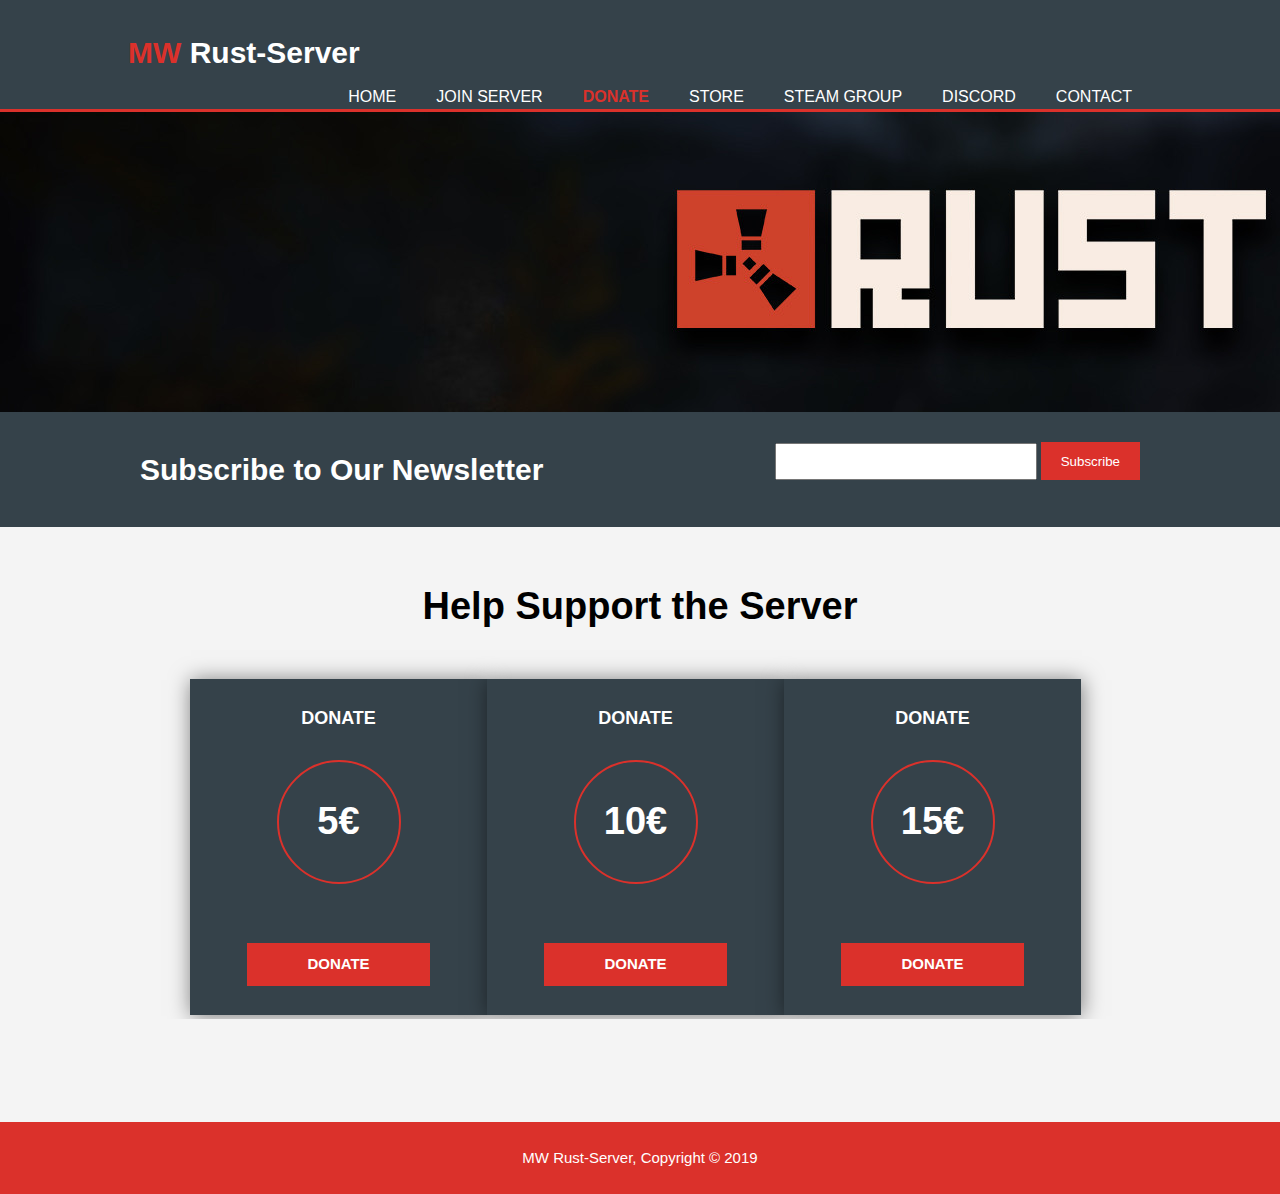
==== donate.html @ 0d38cafe "Initial commit for rust-website" ====
<!DOCTYPE html>
<html>
  <head>
    <meta charset="utf-8">
    <meta name="viewport" content="width=device-width">
    <meta name="description" content="MW super fun Rust Server">
    <meta name="keywords" content="Rust, rust server, mwitt rust server, mwitt, fun rust server">
    <meta name="author" content="Derek Milbert">
    <title>MW Rust-Server | Donate</title>
    <link rel="stylesheet" href="./css/style.css">
  </head>
  <body>
    <header>
      <div class="container">
        <div id="branding">
          <h1><span class="highlight">MW</span> Rust-Server</h1>
        </div>
        <nav>
          <ul>
            <li><a href="index.html">Home</a></li>
            <li><a href="./join_server.html">Join Server</a></li>
            <li class="current"><a href="./donate.html">Donate</a></li>
            <li><a href="./store.html">Store</a></li>
            <li><a href="#">Steam Group</a></li>
            <li><a href="#">Discord</a></li>
            <li><a href="./contact.html">Contact</a></li>
          </ul>
      </div>
    </header>
    <section id="showcase">
      <div class="container">
        <h1> </h1>
        <p>
          
        </p>
      </div>
    </section>
    <section id="newsletter">
      <div class="container">
        <h1>Subscribe to Our Newsletter</h1>
        <form>
          <input type="email" placeholder="Enter Email...">
          <button type="Submit" class="button_1">Subscribe</button>
        </form>
      </div>
    </section>
    <section>
      <div class="container">
        <div class="wrapper">
          <h1 style="text-align: center; font-size: 38px">Help Support the Server</h1>
          <div class="single-price">
            <h1>Donate</h1>
            <div class="price">
              <h2>5€</h2>
            </div>
            <div class="deals">
            </div>
            <a href="index.html">Donate</a>
          </div>
          <div class="single-price">
            <h1>Donate</h1>
            <div class="price">
              <h2>10€</h2>
            </div>
            <div class="deals">
            </div>
            <a href="index.html">Donate</a>
          </div>
          <div class="single-price">
            <h1>Donate</h1>
            <div class="price">
              <h2>15€</h2>
            </div>
            <div class="deals">
            </div>
            <a href="index.html">Donate</a>
          </div>
        </div>
      </div>
    </section>
    <footer>
      <p>MW Rust-Server, Copyright &copy; 2019</p>
    </footer>
  </body>
</html>
---- css/style.css ----
body{
  font: 15px/1.5 Arial, Helvetica, sans-serif;
  padding:0;
  margin: 0;
  background-color: #f4f4f4;
}

/* Scrollbar */
body::-webkit-scrollbar {
  width: 4px;
}

body::-webkit-scrollbar-track {
  -webkit-box-shadow: inset 0 0 2px rgba(0,0,0,0.3);
}

body::-webkit-scrollbar-thumb {
background-color: rgb(219, 49, 43);
outline: 1px solid rgb(219, 49, 43);
}

/* Globals */
.container{
  width: 80%;
  margin: auto;
  overflow: hidden;
}

.button_1{
  height: 38px;
  background: rgb(219, 49, 43);
  border: 0;
  padding-left: 20px;
  padding-right: 20px;
  color: #ffffff;
}

header ul{
  margin: 0;
  padding: 0;
}

#devider{
  padding: 15px;
  color: #ffffff;
  background: #35424a;
}

/* Header **/
header{
  background: #35424a;
  color: #ffffff;
  padding-top: 30px;
  min-height: 70px;
  border-bottom: rgb(219, 49, 43) 3px solid;
}

header a{
  color: #ffffff;
  text-decoration: none;
  text-transform: uppercase;
  font-size: 16px;
}

header li{
  float: left;
  display: inline;
  padding: 0 20px 0 20px;
}

header #branding{
  float: left;
}

header #branding h1{
  margin: 0;
}

header nav{
  float: right;
  margin-top: 10px;
}

header .highlight, header .current a{
  color: rgb(219, 49, 43);
  font-weight: bold;
}

header a:hover{
  color: #cccccc;
  font-weight: bold;
}

/* Showcase */

#showcase{
  min-height: 300px;
  background: url('../img/showcase_1.png') no-repeat 0 -420px;
  color: #ffffff;
  text-align: center;
}

#showcase h1{
  margin-top: 100px;
  font-size: 55px;
  margin-bottom: 10px;
}

#showcase p{
  font-size: 20px;
}

/* Newsletter */

#newsletter{
  padding: 15px;
  color: #ffffff;
  background: #35424a;
}

#newsletter h1{
  float: left;
}

#newsletter form{
  float: right;
  margin-top: 15px;
}

#newsletter input[type="email"]{
  padding: 4px;
  height: 25px;
  width: 250px;
}

/* Boxes */
#boxes{
  margin-top: 20px;
}

#boxes .box{
  float: left;
  text-align: center;
  width: 30%;
  padding: 10px;
}

#boxes .box img{
  width: 90px; 
}

/* Join Boxes */
#join_boxes{
  margin-top: 30px;
}

#join_boxes .join_box{
  float: left;
  text-align: center;
  width: 30%;
  padding: 10px;
  padding-top: 30px;
  margin-left: 10%;
}

#join_boxes .join_box img{
  width: 90px; 
}

footer{
  padding: 10px;
  margin-top: 8%;
  color: #ffffff;
  background-color: rgb(219, 49, 43);
  text-align: center;
}

/* Pricing */
.wrapper{
  width: 900px;
  margin: 5% auto;
  padding-bottom: 30%;
}
.single-price{
  width: 33%;
  background: #35424a;
  float: left;
  margin-top: 2%;
  box-shadow: 1px 1px 20px rgba(0, 0, 0, 0.5);
  text-align: center;
  transition: 0.9s;
}
.price{
  width: 120px;
  height: 120px;
  border-radius: 50%;
  border: 2px solid rgb(219, 49, 43);
  margin: 5% auto 0 auto;
}
.deals{
  margin-top: 10%;
}
.single-price h1{
  font-size: 18px;
  color: #ffffff;
  line-height: 3;
  text-transform: uppercase;
}
.price h2{
  font-size: 38px;
  color: #ffffff;
}
.deals h4{
  font-size: 14px;
  font-weight: normal;
  text-align: center;
  color: #ffffff;
  line-height: 1;
}
.single-price:hover{
  background: rgb(219, 49, 43);
  color: #ffffff;
  box-shadow: 0 0 15px rgba(0, 0, 0, 1);
  transform: scale(1.1);
  z-index: 1;
  border-radius: 25px;
}
.single-price:hover .price{
  border-color: #ffffff;
}
.single-price a{
  text-decoration: none;
  background: rgb(219, 49, 43);
  color: #ffffff;
  padding: 10px 60px;
  display: inline-block;
  margin: 10% auto;
  text-transform: uppercase;
  font-weight: bold;
}
.single-price:hover a{
  background: #35424a;
  color: #ffffff;
}

/* Contact Form */
.form_container{
  padding-top: 1%;
  margin-left: 50px;
}
.contact-form{
  max-width: 600px;
  background: rgba(0, 0, 0, 0.8);
  padding: 30px;
  border-radius: 5px;
  display: flex;
  box-shadow: 0 0 10px rgba(0, 0, 0, 0.13);
}
.input-fields{
  display: flex;
  flex-direction: column;
  margin-right: 4%;
}
.input-fields, .msg{
  width: 48%;
}
.input-fields, .input, .msg, textarea{
  margin: 10px 0;
  background: transparent;
  border: 0;
  border-bottom: 2px solid #ffffff;
  padding: 10px;
  color: #ffffff;
  width: 90%;
}
.msg textarea{
  margin-left: 4%;
  height: 212px;
}
::-webkit-input-placeholder{
  color: #ffffff;
}
::-moz-input-placeholder{
  color: #ffffff;
}
::-ms-input-placeholder{
  color: #ffffff;
}
.button_2{
  background: rgb(219, 49, 43);
  text-transform: uppercase;
  color: #ffffff;
  font-size: 20px;
  width: 200px;
  text-align: center;
  border: 3px solid rgb(219, 49, 43);
  display: block;
}

/* Discord Listing */


/* Join Server */

.button_3{
  background: rgb(219, 49, 43);
  text-transform: uppercase;
  font-size: 20px;
  width: 200px;
  color: #ffffff;
  text-align: center;
  border: 3px solid rgb(219, 49, 43);
  font-size: 24px;
  text-align: center;
  cursor: pointer;
  outline: none;
  box-shadow: 0 4px #999;
}
.button_3:hover{
  background-color: #35424a;
  border: 3px solid #35424a;
  box-shadow: 0 4px #999;
}

.button_3:active{
  background-color: #35424a;
  border: 3px solid #35424a;
  box-shadow: 0 2px #666;
  transform: translateY(4px);
}

/* Store */
.button_4{
  background: rgb(219, 49, 43);
  text-transform: uppercase;
  font-size: 20px;
  width: 200px;
  color: #ffffff;
  text-align: center;
  border: 3px solid rgb(219, 49, 43);
  font-size: 24px;
  text-align: center;
  cursor: pointer;
  outline: none;
  box-shadow: 0 4px #999;
}
.button_4:hover{
  background-color: #35424a;
  border: 3px solid #35424a;
  box-shadow: 0 4px #999;
}

.button_4:active{
  background-color: #35424a;
  border: 3px solid #35424a;
  box-shadow: 0 2px #666;
  transform: translateY(4px);
}
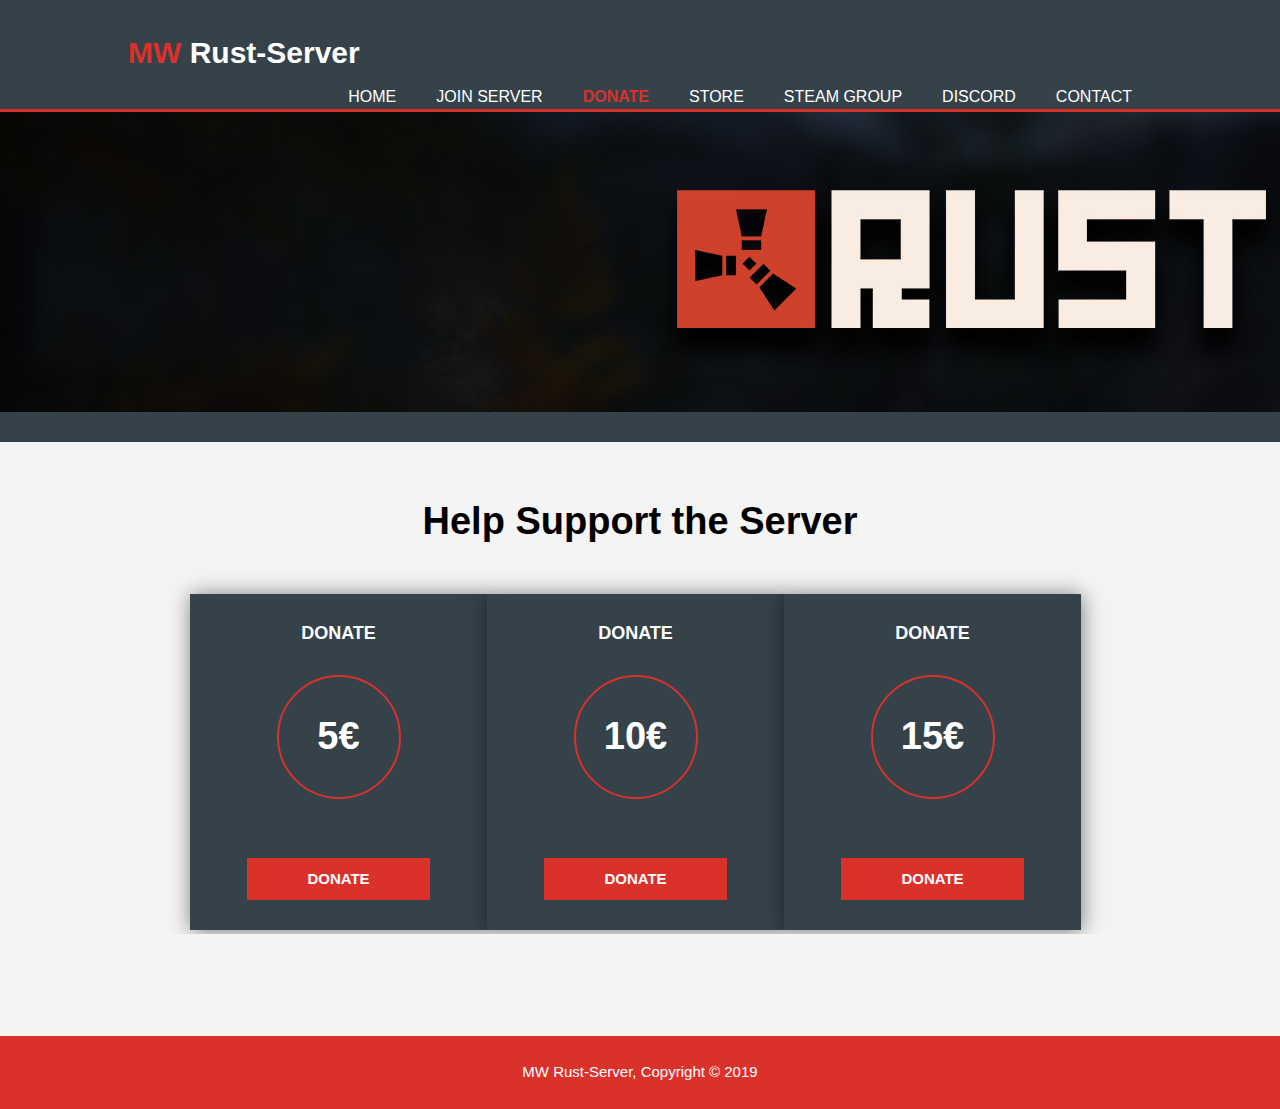
==== commit 68c57014: "Removed Newsletter and removed contact page" ====
--- a/donate.html
+++ b/donate.html
@@ -17,7 +17,7 @@
         </div>
         <nav>
           <ul>
-            <li><a href="index.html">Home</a></li>
+            <li><a href="./index.php">Home</a></li>
             <li><a href="./join_server.html">Join Server</a></li>
             <li class="current"><a href="./donate.html">Donate</a></li>
             <li><a href="./store.html">Store</a></li>
@@ -35,13 +35,9 @@
         </p>
       </div>
     </section>
-    <section id="newsletter">
+    <section id="devider">
       <div class="container">
-        <h1>Subscribe to Our Newsletter</h1>
-        <form>
-          <input type="email" placeholder="Enter Email...">
-          <button type="Submit" class="button_1">Subscribe</button>
-        </form>
+
       </div>
     </section>
     <section>
@@ -55,7 +51,7 @@
             </div>
             <div class="deals">
             </div>
-            <a href="index.html">Donate</a>
+            <a href="./index.php">Donate</a>
           </div>
           <div class="single-price">
             <h1>Donate</h1>
@@ -64,7 +60,7 @@
             </div>
             <div class="deals">
             </div>
-            <a href="index.html">Donate</a>
+            <a href="./index.php">Donate</a>
           </div>
           <div class="single-price">
             <h1>Donate</h1>
@@ -73,7 +69,7 @@
             </div>
             <div class="deals">
             </div>
-            <a href="index.html">Donate</a>
+            <a href="./index.php">Donate</a>
           </div>
         </div>
       </div>
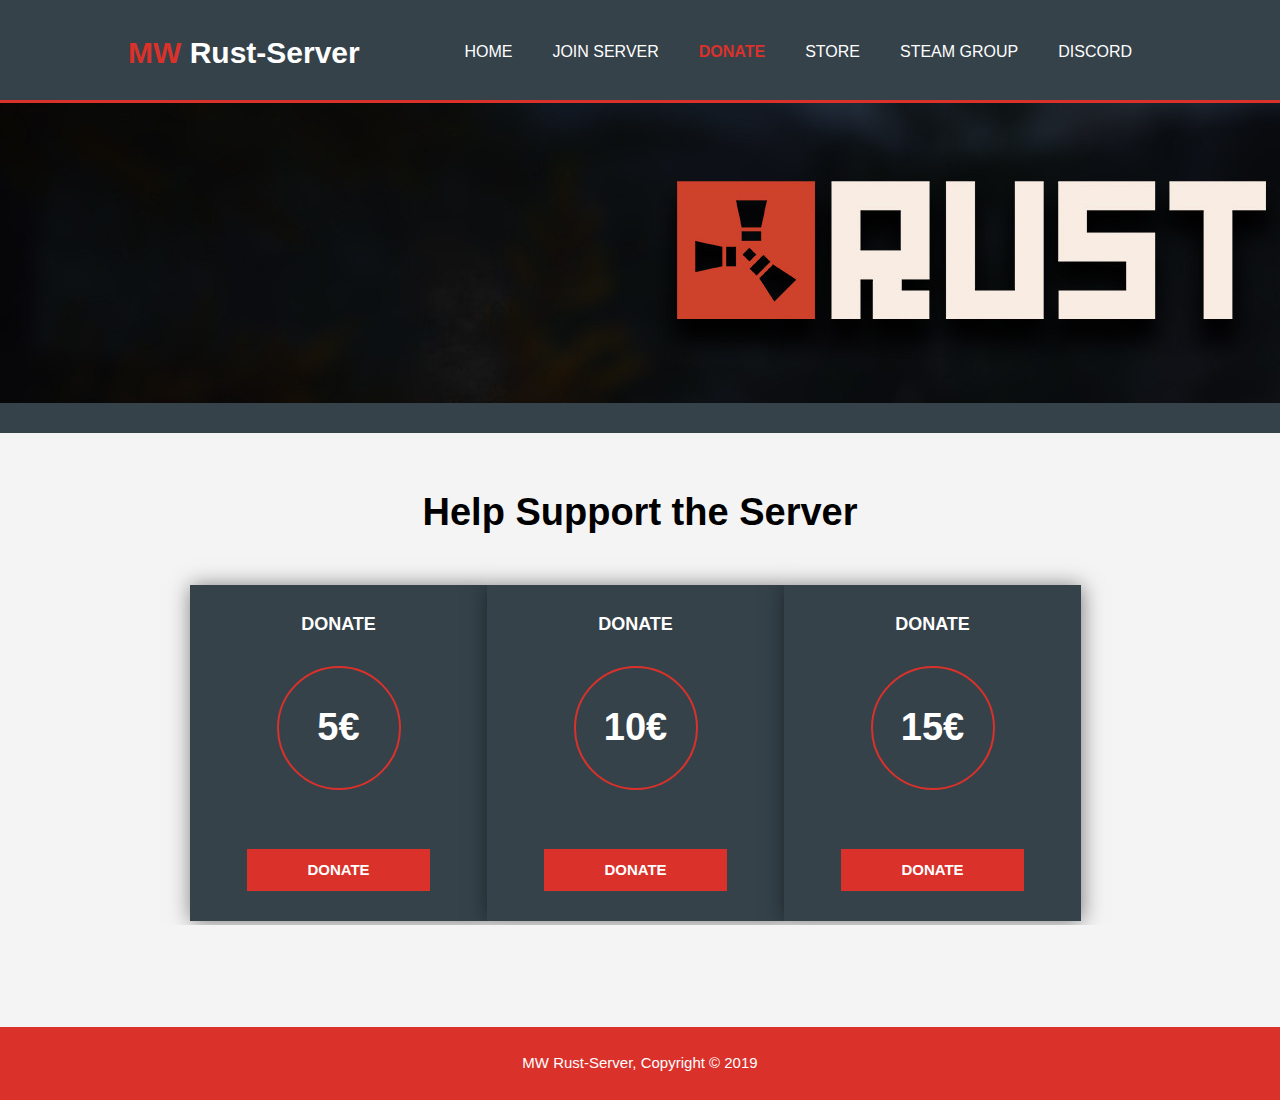
==== commit 241e82fb: "Removed contact page references from other pages" ====
--- a/donate.html
+++ b/donate.html
@@ -23,7 +23,6 @@
             <li><a href="./store.html">Store</a></li>
             <li><a href="#">Steam Group</a></li>
             <li><a href="#">Discord</a></li>
-            <li><a href="./contact.html">Contact</a></li>
           </ul>
       </div>
     </header>
